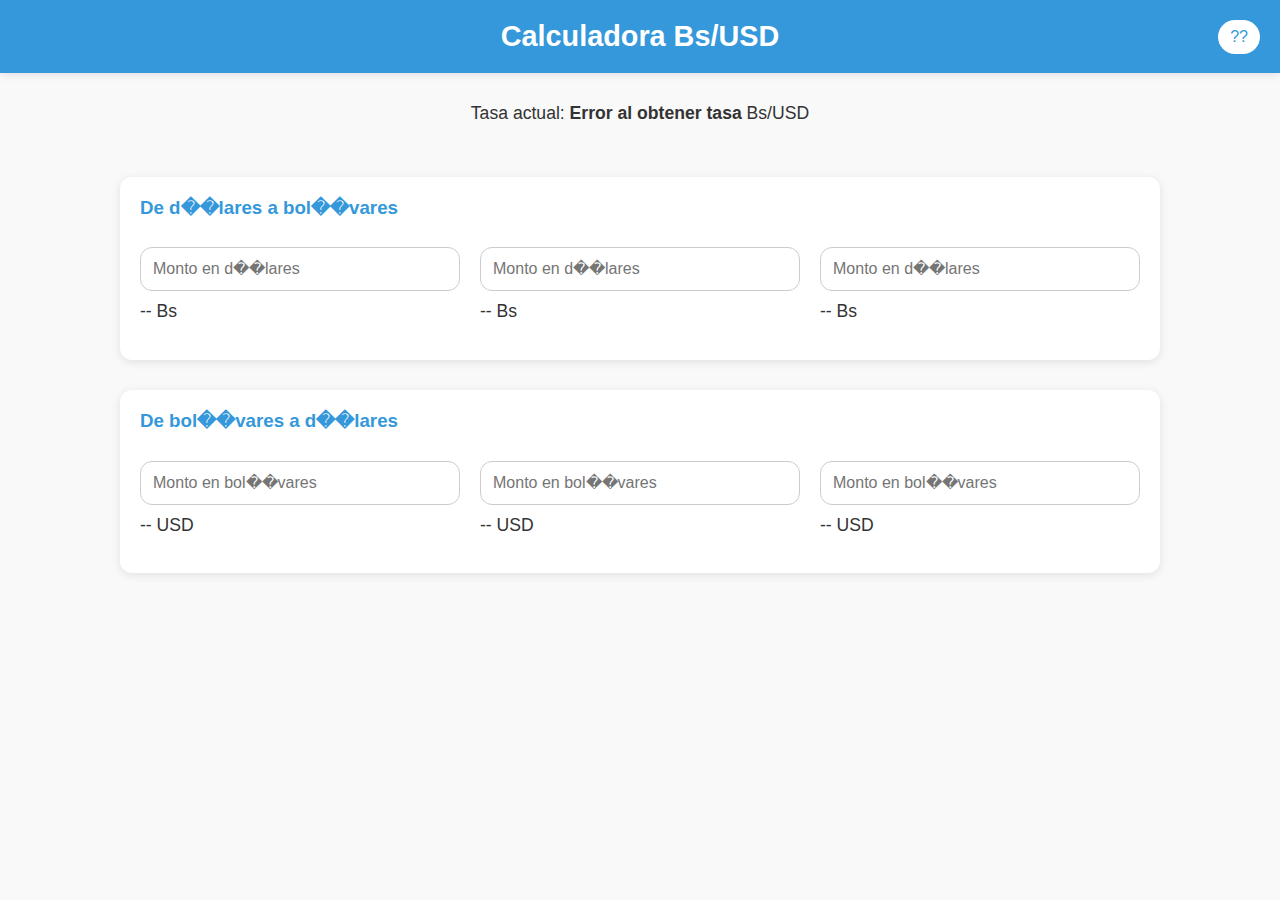
==== dev/index.html @ 86e4c059 "Add files via upload" ====
<!DOCTYPE html>
<html lang="es">
<head>
  <meta charset="UTF-8">
  <meta name="viewport" content="width=device-width, initial-scale=1.0">
  <title>Calculadora Bs/USD</title>
  <link rel="icon" type="image/png" href="https://img.icons8.com/?size=100&id=Ei0s3un949Vo&format=png&color=000000">
  <link rel="stylesheet" href="styles.css">
</head>
<body>

  <header>
    <h1>Calculadora Bs/USD</h1>
    <button id="theme-toggle">🌙</button>
  </header>

  <div class="tasa">
    <p>Tasa actual: <strong><span id="tasa">Cargando...</span></strong> Bs/USD</p>
  </div>

  <!-- USD to Bs Section -->
  <div class="container">
    <h3>De d��lares a bol��vares</h3>
    <div class="conversion-row">
      <div class="conversion">
        <input type="number" placeholder="Monto en d��lares" oninput="convertirADolares(this, 'resultado1')" step="0.01">
        <p id="resultado1">-- Bs</p>
      </div>
      <div class="conversion">
        <input type="number" placeholder="Monto en d��lares" oninput="convertirADolares(this, 'resultado2')" step="0.01">
        <p id="resultado2">-- Bs</p>
      </div>
      <div class="conversion">
        <input type="number" placeholder="Monto en d��lares" oninput="convertirADolares(this, 'resultado3')" step="0.01">
        <p id="resultado3">-- Bs</p>
      </div>
    </div>
  </div>

  <!-- Bs to USD Section -->
  <div class="container">
    <h3>De bol��vares a d��lares</h3>
    <div class="conversion-row">
      <div class="conversion">
        <input type="number" placeholder="Monto en bol��vares" oninput="convertirABolivares(this, 'resultado4')" step="0.01">
        <p id="resultado4">-- USD</p>
      </div>
      <div class="conversion">
        <input type="number" placeholder="Monto en bol��vares" oninput="convertirABolivares(this, 'resultado5')" step="0.01">
        <p id="resultado5">-- USD</p>
      </div>
      <div class="conversion">
        <input type="number" placeholder="Monto en bol��vares" oninput="convertirABolivares(this, 'resultado6')" step="0.01">
        <p id="resultado6">-- USD</p>
      </div>
    </div>
  </div>

  <script>
    let tasa = 0;

    // Obtener la tasa de cambio desde la API
    async function obtenerTasa() {
      try {
        const respuesta = await fetch('https://pydolarve.org/api/v1/dollar?page=bcv&format_date=default&rounded_price=false');
        const data = await respuesta.json();
        tasa = Math.ceil(parseFloat(data.monitors.usd.price) + 1);
        document.getElementById('tasa').innerText = tasa.toFixed(2).replace(/\B(?=(\d{3})+(?!\d))/g, ",");
      } catch (error) {
        document.getElementById('tasa').innerText = "Error al obtener tasa";
        console.error("Error al obtener la tasa:", error);
      }
    }

    obtenerTasa();

    // Funciones para convertir monedas
    function convertirADolares(input, resultadoId) {
      if (tasa === 0) return;
      const valor = parseFloat(input.value);
      if (isNaN(valor)) {
        document.getElementById(resultadoId).innerText = "-- Bs";
      } else {
        const resultado = valor * tasa;
        document.getElementById(resultadoId).innerText = resultado.toFixed(2) + " Bs";
      }
    }

    function convertirABolivares(input, resultadoId) {
      if (tasa === 0) return;
      const valor = parseFloat(input.value);
      if (isNaN(valor)) {
        document.getElementById(resultadoId).innerText = "-- USD";
      } else {
        const resultado = valor / tasa;
        document.getElementById(resultadoId).innerText = resultado.toFixed(2) + " USD";
      }
    }

    // Funci��n para obtener y aplicar el tema desde la cookie
    function obtenerTemaDesdeCookie() {
      const tema = document.cookie.replace(/(?:(?:^|.*;\s*)tema\s*\=\s*([^;]*).*$)|^.*$/, "$1");
      if (tema === "dark") {
        document.body.classList.add('dark');
        document.getElementById('theme-toggle').textContent = "??";
      } else {
        document.body.classList.remove('dark');
        document.getElementById('theme-toggle').textContent = "??";
      }
    }

    // Funci��n para guardar el tema en la cookie
    function guardarTemaEnCookie(tema) {
      document.cookie = `tema=${tema}; path=/; max-age=31536000`; // La cookie dura 1 a?o
    }

    // Tema claro/oscuro toggle
    const toggleBtn = document.getElementById('theme-toggle');
    toggleBtn.addEventListener('click', () => {
      const isDark = document.body.classList.toggle('dark');
      guardarTemaEnCookie(isDark ? 'dark' : 'light');
      if (isDark) {
        toggleBtn.textContent = "??"; // Cambio al icono de sol
      } else {
        toggleBtn.textContent = "??"; // Cambio al icono de luna
      }
    });

    // Aplicar el tema guardado al cargar la p��gina
    obtenerTemaDesdeCookie();
  </script>

</body>
</html>
---- dev/styles.css ----
:root {
  --primary-color: #3498db;
  --secondary-color: #f9f9f9;
  --text-color: #333;
  --border-radius: 12px;
}

body {
  font-family: 'Segoe UI', sans-serif;
  background-color: var(--secondary-color);
  margin: 0;
  padding: 0;
  color: var(--text-color);
  display: flex;
  flex-direction: column;
  align-items: center;
  min-height: 100vh;
  transition: background-color 0.3s, color 0.3s;
}

header {
  background-color: var(--primary-color);
  width: 100%;
  padding: 20px 0;
  text-align: center;
  color: white;
  box-shadow: 0 2px 8px rgba(0,0,0,0.1);
  position: relative;
}

h1 {
  margin: 0;
  font-size: 1.8rem;
}

#theme-toggle {
  position: absolute;
  right: 20px;
  top: 20px;
  background-color: white;
  color: var(--primary-color);
  border: none;
  padding: 8px 12px;
  border-radius: 20px;
  cursor: pointer;
  font-size: 1rem;
  transition: background-color 0.3s;
}

#theme-toggle:hover {
  background-color: #eee;
}

.tasa {
  margin: 20px 0;
  font-size: 1.2rem;
}

.container {
  background-color: white;
  padding: 20px;
  margin: 15px;
  border-radius: var(--border-radius);
  box-shadow: 0 2px 10px rgba(0,0,0,0.1);
  max-width: 1000px;
  width: 90%;
}

h3 {
  margin-top: 0;
  color: var(--primary-color);
}

.conversion-row {
  display: flex;
  flex-wrap: wrap;
  gap: 20px;
  justify-content: space-between;
}

.conversion {
  flex: 1 1 30%;
  min-width: 250px;
}

input {
  padding: 12px;
  margin-top: 10px;
  width: 100%;
  border: 1px solid #ccc;
  border-radius: var(--border-radius);
  box-sizing: border-box;
  font-size: 1rem;
}

p {
  margin-top: 10px;
  font-size: 1.1rem;
}

/* Dark Mode */
body.dark {
  background-color: #1c1c1c;
  color: #f1f1f1;
}

body.dark header {
  background-color: #2c3e50;
}

body.dark .container {
  background-color: #2c2c2c;
  box-shadow: 0 2px 10px rgba(0,0,0,0.5);
}

body.dark input {
  background-color: #3c3c3c;
  color: #f1f1f1;
  border: 1px solid #444;
}

body.dark p {
  color: #ddd;
}
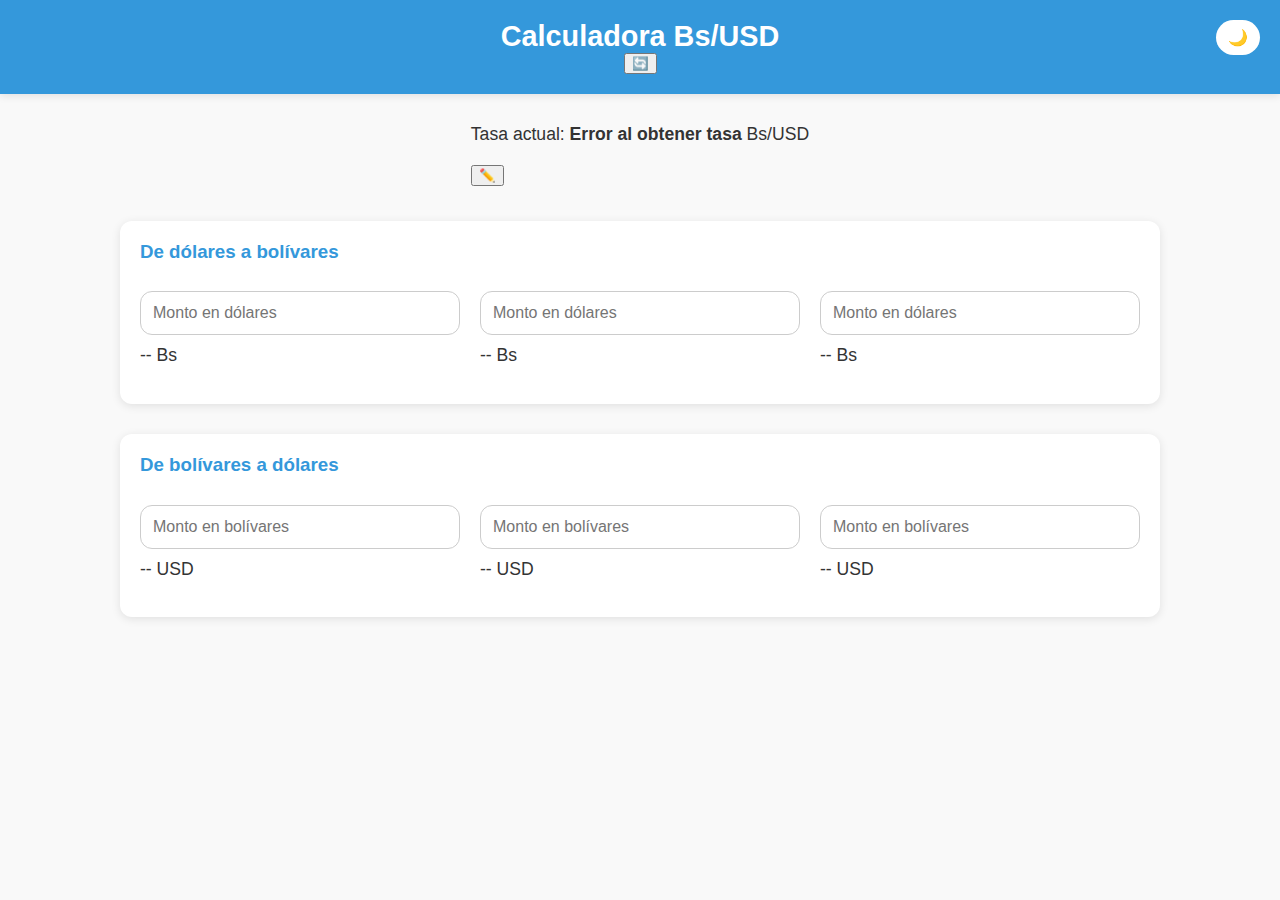
==== commit 78e79a01: "Update index.html" ====
--- a/dev/index.html
+++ b/dev/index.html
@@ -12,26 +12,28 @@
   <header>
     <h1>Calculadora Bs/USD</h1>
     <button id="theme-toggle">🌙</button>
+    <button id="reset-btn">🔄</button>
   </header>
 
   <div class="tasa">
     <p>Tasa actual: <strong><span id="tasa">Cargando...</span></strong> Bs/USD</p>
+    <button id="edit-tasa-btn" class="edit-btn">✏️</button>
   </div>
 
   <!-- USD to Bs Section -->
   <div class="container">
-    <h3>De d��lares a bol��vares</h3>
+    <h3>De dólares a bolívares</h3>
     <div class="conversion-row">
       <div class="conversion">
-        <input type="number" placeholder="Monto en d��lares" oninput="convertirADolares(this, 'resultado1')" step="0.01">
+        <input type="number" placeholder="Monto en dólares" oninput="convertirADolares(this, 'resultado1')" step="0.01">
         <p id="resultado1">-- Bs</p>
       </div>
       <div class="conversion">
-        <input type="number" placeholder="Monto en d��lares" oninput="convertirADolares(this, 'resultado2')" step="0.01">
+        <input type="number" placeholder="Monto en dólares" oninput="convertirADolares(this, 'resultado2')" step="0.01">
         <p id="resultado2">-- Bs</p>
       </div>
       <div class="conversion">
-        <input type="number" placeholder="Monto en d��lares" oninput="convertirADolares(this, 'resultado3')" step="0.01">
+        <input type="number" placeholder="Monto en dólares" oninput="convertirADolares(this, 'resultado3')" step="0.01">
         <p id="resultado3">-- Bs</p>
       </div>
     </div>
@@ -39,18 +41,18 @@
 
   <!-- Bs to USD Section -->
   <div class="container">
-    <h3>De bol��vares a d��lares</h3>
+    <h3>De bolívares a dólares</h3>
     <div class="conversion-row">
       <div class="conversion">
-        <input type="number" placeholder="Monto en bol��vares" oninput="convertirABolivares(this, 'resultado4')" step="0.01">
+        <input type="number" placeholder="Monto en bolívares" oninput="convertirABolivares(this, 'resultado4')" step="0.01">
         <p id="resultado4">-- USD</p>
       </div>
       <div class="conversion">
-        <input type="number" placeholder="Monto en bol��vares" oninput="convertirABolivares(this, 'resultado5')" step="0.01">
+        <input type="number" placeholder="Monto en bolívares" oninput="convertirABolivares(this, 'resultado5')" step="0.01">
         <p id="resultado5">-- USD</p>
       </div>
       <div class="conversion">
-        <input type="number" placeholder="Monto en bol��vares" oninput="convertirABolivares(this, 'resultado6')" step="0.01">
+        <input type="number" placeholder="Monto en bolívares" oninput="convertirABolivares(this, 'resultado6')" step="0.01">
         <p id="resultado6">-- USD</p>
       </div>
     </div>
@@ -59,7 +61,6 @@
   <script>
     let tasa = 0;
 
-    // Obtener la tasa de cambio desde la API
     async function obtenerTasa() {
       try {
         const respuesta = await fetch('https://pydolarve.org/api/v1/dollar?page=bcv&format_date=default&rounded_price=false');
@@ -74,7 +75,6 @@
 
     obtenerTasa();
 
-    // Funciones para convertir monedas
     function convertirADolares(input, resultadoId) {
       if (tasa === 0) return;
       const valor = parseFloat(input.value);
@@ -97,37 +97,33 @@
       }
     }
 
-    // Funci��n para obtener y aplicar el tema desde la cookie
-    function obtenerTemaDesdeCookie() {
-      const tema = document.cookie.replace(/(?:(?:^|.*;\s*)tema\s*\=\s*([^;]*).*$)|^.*$/, "$1");
-      if (tema === "dark") {
-        document.body.classList.add('dark');
-        document.getElementById('theme-toggle').textContent = "??";
-      } else {
-        document.body.classList.remove('dark');
-        document.getElementById('theme-toggle').textContent = "??";
-      }
-    }
-
-    // Funci��n para guardar el tema en la cookie
-    function guardarTemaEnCookie(tema) {
-      document.cookie = `tema=${tema}; path=/; max-age=31536000`; // La cookie dura 1 a?o
-    }
-
     // Tema claro/oscuro toggle
     const toggleBtn = document.getElementById('theme-toggle');
     toggleBtn.addEventListener('click', () => {
-      const isDark = document.body.classList.toggle('dark');
-      guardarTemaEnCookie(isDark ? 'dark' : 'light');
-      if (isDark) {
-        toggleBtn.textContent = "??"; // Cambio al icono de sol
+      document.body.classList.toggle('dark');
+      if (document.body.classList.contains('dark')) {
+        toggleBtn.textContent = "🌞";
       } else {
-        toggleBtn.textContent = "??"; // Cambio al icono de luna
+        toggleBtn.textContent = "🌙";
       }
     });
 
-    // Aplicar el tema guardado al cargar la p��gina
-    obtenerTemaDesdeCookie();
+    // Reset button functionality
+    const resetBtn = document.getElementById('reset-btn');
+    resetBtn.addEventListener('click', () => {
+      document.querySelectorAll('input').forEach(input => input.value = '');
+      document.querySelectorAll('p[id^="resultado"]').forEach(p => p.innerText = '-- Bs');
+    });
+
+    // Edit rate button functionality
+    const editTasaBtn = document.getElementById('edit-tasa-btn');
+    editTasaBtn.addEventListener('click', () => {
+      const nuevaTasa = prompt("Introduce la nueva tasa Bs/USD:", tasa);
+      if (nuevaTasa !== null && !isNaN(nuevaTasa)) {
+        tasa = parseFloat(nuevaTasa);
+        document.getElementById('tasa').innerText = tasa.toFixed(2).replace(/\B(?=(\d{3})+(?!\d))/g, ",");
+      }
+    });
   </script>
 
 </body>
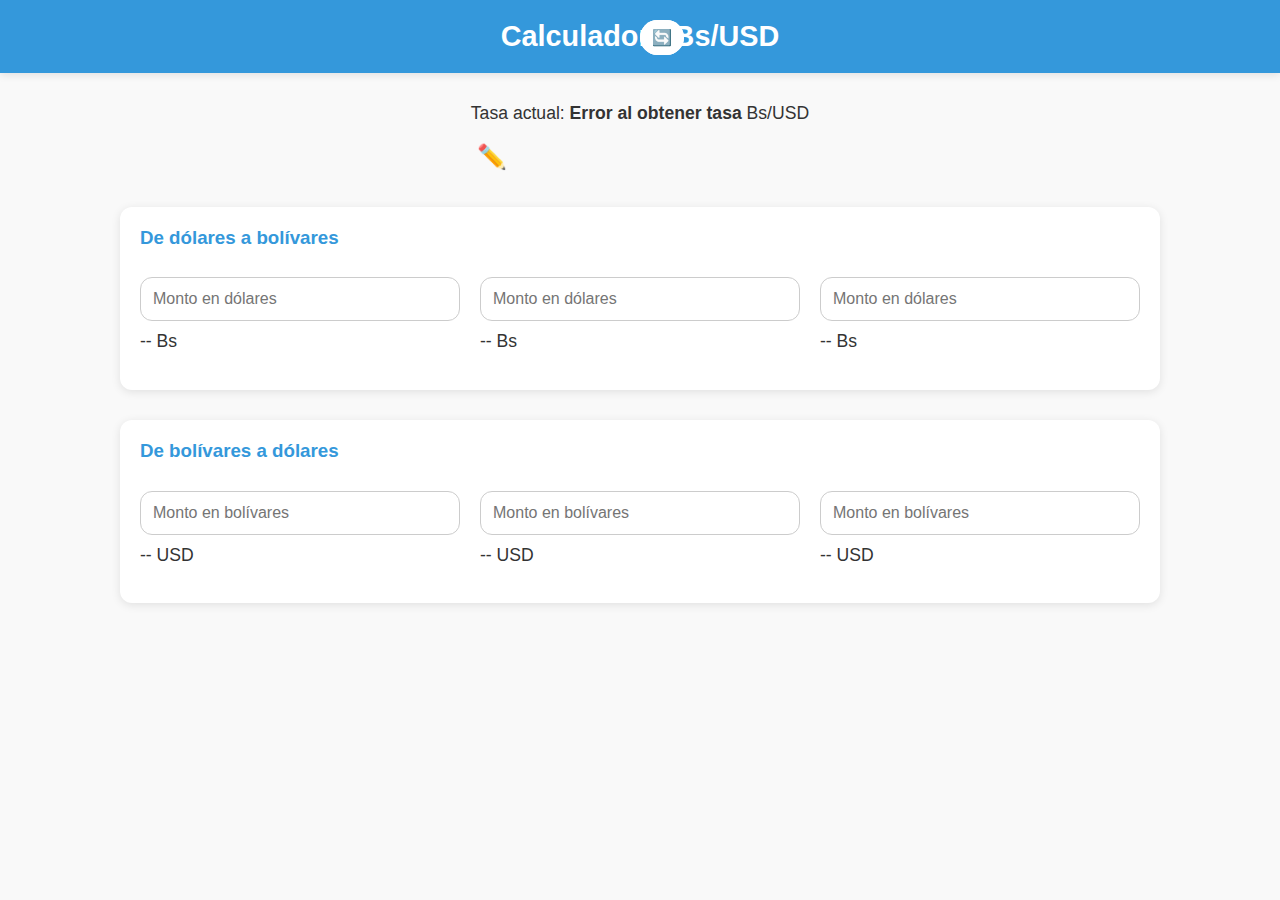
==== commit 4e6b08fb: "Update index.html" ====
--- a/dev/index.html
+++ b/dev/index.html
@@ -17,10 +17,9 @@
 
   <div class="tasa">
     <p>Tasa actual: <strong><span id="tasa">Cargando...</span></strong> Bs/USD</p>
-    <button id="edit-tasa-btn" class="edit-btn">✏️</button>
+    <button class="edit-btn" onclick="editarTasa()"><span id="edit-icon">✏️</span></button>
   </div>
 
-  <!-- USD to Bs Section -->
   <div class="container">
     <h3>De dólares a bolívares</h3>
     <div class="conversion-row">
@@ -39,7 +38,6 @@
     </div>
   </div>
 
-  <!-- Bs to USD Section -->
   <div class="container">
     <h3>De bolívares a dólares</h3>
     <div class="conversion-row">
@@ -97,33 +95,27 @@
       }
     }
 
-    // Tema claro/oscuro toggle
-    const toggleBtn = document.getElementById('theme-toggle');
-    toggleBtn.addEventListener('click', () => {
-      document.body.classList.toggle('dark');
-      if (document.body.classList.contains('dark')) {
-        toggleBtn.textContent = "🌞";
-      } else {
-        toggleBtn.textContent = "🌙";
-      }
-    });
-
-    // Reset button functionality
-    const resetBtn = document.getElementById('reset-btn');
-    resetBtn.addEventListener('click', () => {
-      document.querySelectorAll('input').forEach(input => input.value = '');
-      document.querySelectorAll('p[id^="resultado"]').forEach(p => p.innerText = '-- Bs');
-    });
-
-    // Edit rate button functionality
-    const editTasaBtn = document.getElementById('edit-tasa-btn');
-    editTasaBtn.addEventListener('click', () => {
-      const nuevaTasa = prompt("Introduce la nueva tasa Bs/USD:", tasa);
-      if (nuevaTasa !== null && !isNaN(nuevaTasa)) {
+    function editarTasa() {
+      const nuevaTasa = prompt("Introduce la nueva tasa de cambio Bs/USD:", tasa);
+      if (nuevaTasa && !isNaN(nuevaTasa)) {
         tasa = parseFloat(nuevaTasa);
         document.getElementById('tasa').innerText = tasa.toFixed(2).replace(/\B(?=(\d{3})+(?!\d))/g, ",");
       }
+    }
+
+    document.getElementById('theme-toggle').addEventListener('click', () => {
+      document.body.classList.toggle('dark');
+      localStorage.setItem('theme', document.body.classList.contains('dark') ? 'dark' : 'light');
     });
+
+    document.getElementById('reset-btn').addEventListener('click', () => {
+      location.reload();
+    });
+
+    const savedTheme = localStorage.getItem('theme');
+    if (savedTheme === 'dark') {
+      document.body.classList.add('dark');
+    }
   </script>
 
 </body>
--- a/dev/styles.css
+++ b/dev/styles.css
@@ -33,9 +33,8 @@
   font-size: 1.8rem;
 }
 
-#theme-toggle {
+#theme-toggle, #reset-btn {
   position: absolute;
-  right: 20px;
   top: 20px;
   background-color: white;
   color: var(--primary-color);
@@ -47,13 +46,20 @@
   transition: background-color 0.3s;
 }
 
-#theme-toggle:hover {
+#theme-toggle:hover, #reset-btn:hover {
   background-color: #eee;
 }
 
 .tasa {
   margin: 20px 0;
   font-size: 1.2rem;
+}
+
+.edit-btn {
+  background-color: transparent;
+  border: none;
+  cursor: pointer;
+  font-size: 1.5rem;
 }
 
 .container {
@@ -116,9 +122,26 @@
 body.dark input {
   background-color: #3c3c3c;
   color: #f1f1f1;
-  border: 1px solid #444;
+  border: 1px solid #555;
 }
 
-body.dark p {
-  color: #ddd;
+body.dark #theme-toggle {
+  background-color: #2c3e50;
+  color: white;
 }
+
+body.dark #reset-btn {
+  background-color: #34495e;
+  color: white;
+}
+
+@media (max-width: 768px) {
+  .conversion-row {
+    flex-direction: column;
+    align-items: center;
+  }
+
+  .conversion {
+    width: 90%;
+  }
+}
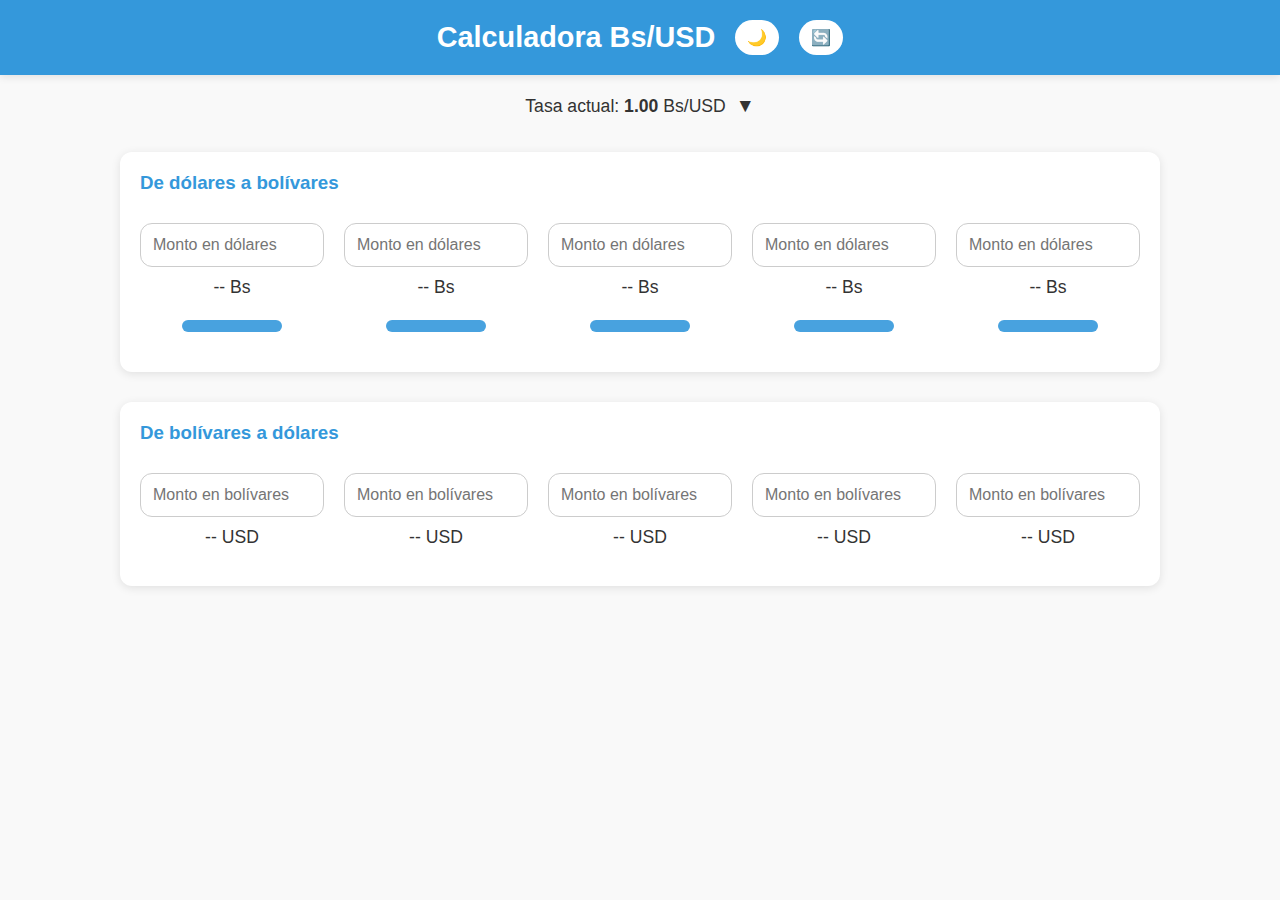
==== commit 3f8bfac3: "Add files via upload" ====
--- a/dev/index.html
+++ b/dev/index.html
@@ -1,122 +1,273 @@
 <!DOCTYPE html>
 <html lang="es">
 <head>
-  <meta charset="UTF-8">
-  <meta name="viewport" content="width=device-width, initial-scale=1.0">
-  <title>Calculadora Bs/USD</title>
-  <link rel="icon" type="image/png" href="https://img.icons8.com/?size=100&id=Ei0s3un949Vo&format=png&color=000000">
-  <link rel="stylesheet" href="styles.css">
+    <meta charset="UTF-8">
+    <meta name="viewport" content="width=device-width, initial-scale=1.0">
+    <title>Calculadora Bs/USD</title>
+    <link rel="icon" type="image/png" href="https://img.icons8.com/?size=100&id=Ei0s3un949Vo&format=png&color=000000">
+    <link rel="stylesheet" href="styles.css">
 </head>
 <body>
 
-  <header>
+<header>
     <h1>Calculadora Bs/USD</h1>
     <button id="theme-toggle">🌙</button>
     <button id="reset-btn">🔄</button>
-  </header>
-
-  <div class="tasa">
-    <p>Tasa actual: <strong><span id="tasa">Cargando...</span></strong> Bs/USD</p>
-    <button class="edit-btn" onclick="editarTasa()"><span id="edit-icon">✏️</span></button>
-  </div>
-
-  <div class="container">
+</header>
+
+<div class="tasa">
+    <p id="tasa-text">
+        Tasa actual: <strong><span id="tasa">Cargando...</span></strong> Bs/USD
+        <span class="dropdown-toggle">▼</span>
+    </p>
+    <!-- Menú desplegable personalizado -->
+    <div id="tasa-dropdown" class="dropdown hidden">
+        <div class="dropdown-item" data-value="bcv">BCV</div>
+        <div class="dropdown-item" data-value="tasa_corregida">Tasa Corregida</div>
+        <div class="dropdown-item" data-value="tasa_promedio">Tasa Promedio</div>
+        <div class="dropdown-item" data-value="tasa_promedio_doble">Tasa Promedio Doble</div>
+        <div class="dropdown-item" data-value="enparalelovzla">Tasa Paralela</div>
+    </div>
+</div>
+
+<!-- Conversión de dólares a bolívares (5 inputs) -->
+<div class="container">
     <h3>De dólares a bolívares</h3>
     <div class="conversion-row">
-      <div class="conversion">
-        <input type="number" placeholder="Monto en dólares" oninput="convertirADolares(this, 'resultado1')" step="0.01">
-        <p id="resultado1">-- Bs</p>
-      </div>
-      <div class="conversion">
-        <input type="number" placeholder="Monto en dólares" oninput="convertirADolares(this, 'resultado2')" step="0.01">
-        <p id="resultado2">-- Bs</p>
-      </div>
-      <div class="conversion">
-        <input type="number" placeholder="Monto en dólares" oninput="convertirADolares(this, 'resultado3')" step="0.01">
-        <p id="resultado3">-- Bs</p>
-      </div>
+        <div class="conversion">
+            <input type="text" placeholder="Monto en dólares" oninput="convertir(this, 'resultado1', true)" step="0.01">
+            <p id="resultado1">-- Bs</p>
+            <p class="cobrar" id="cobrar1"></p>
+        </div>
+        <div class="conversion">
+            <input type="text" placeholder="Monto en dólares" oninput="convertir(this, 'resultado2', true)" step="0.01">
+            <p id="resultado2">-- Bs</p>
+            <p class="cobrar" id="cobrar2"></p>
+        </div>
+        <div class="conversion">
+            <input type="text" placeholder="Monto en dólares" oninput="convertir(this, 'resultado3', true)" step="0.01">
+            <p id="resultado3">-- Bs</p>
+            <p class="cobrar" id="cobrar3"></p>
+        </div>
+        <div class="conversion">
+            <input type="text" placeholder="Monto en dólares" oninput="convertir(this, 'resultado4', true)" step="0.01">
+            <p id="resultado4">-- Bs</p>
+            <p class="cobrar" id="cobrar4"></p>
+        </div>
+        <div class="conversion">
+            <input type="text" placeholder="Monto en dólares" oninput="convertir(this, 'resultado5', true)" step="0.01">
+            <p id="resultado5">-- Bs</p>
+            <p class="cobrar" id="cobrar5"></p>
+        </div>
     </div>
-  </div>
-
-  <div class="container">
+</div>
+
+<!-- Conversión de bolívares a dólares (5 inputs) -->
+<div class="container">
     <h3>De bolívares a dólares</h3>
     <div class="conversion-row">
-      <div class="conversion">
-        <input type="number" placeholder="Monto en bolívares" oninput="convertirABolivares(this, 'resultado4')" step="0.01">
-        <p id="resultado4">-- USD</p>
-      </div>
-      <div class="conversion">
-        <input type="number" placeholder="Monto en bolívares" oninput="convertirABolivares(this, 'resultado5')" step="0.01">
-        <p id="resultado5">-- USD</p>
-      </div>
-      <div class="conversion">
-        <input type="number" placeholder="Monto en bolívares" oninput="convertirABolivares(this, 'resultado6')" step="0.01">
-        <p id="resultado6">-- USD</p>
-      </div>
+        <div class="conversion">
+            <input type="text" placeholder="Monto en bolívares" oninput="convertir(this, 'resultado6', false)" step="0.01">
+            <p id="resultado6">-- USD</p>
+        </div>
+        <div class="conversion">
+            <input type="text" placeholder="Monto en bolívares" oninput="convertir(this, 'resultado7', false)" step="0.01">
+            <p id="resultado7">-- USD</p>
+        </div>
+        <div class="conversion">
+            <input type="text" placeholder="Monto en bolívares" oninput="convertir(this, 'resultado8', false)" step="0.01">
+            <p id="resultado8">-- USD</p>
+        </div>
+        <div class="conversion">
+            <input type="text" placeholder="Monto en bolívares" oninput="convertir(this, 'resultado9', false)" step="0.01">
+            <p id="resultado9">-- USD</p>
+        </div>
+        <div class="conversion">
+            <input type="text" placeholder="Monto en bolívares" oninput="convertir(this, 'resultado10', false)" step="0.01">
+            <p id="resultado10">-- USD</p>
+        </div>
     </div>
-  </div>
-
-  <script>
+</div>
+
+<script>
     let tasa = 0;
-
-    async function obtenerTasa() {
-      try {
-        const respuesta = await fetch('https://pydolarve.org/api/v1/dollar?page=bcv&format_date=default&rounded_price=false');
-        const data = await respuesta.json();
-        tasa = Math.ceil(parseFloat(data.monitors.usd.price) + 1);
-        document.getElementById('tasa').innerText = tasa.toFixed(2).replace(/\B(?=(\d{3})+(?!\d))/g, ",");
-      } catch (error) {
-        document.getElementById('tasa').innerText = "Error al obtener tasa";
-        console.error("Error al obtener la tasa:", error);
-      }
-    }
-
-    obtenerTasa();
-
-    function convertirADolares(input, resultadoId) {
-      if (tasa === 0) return;
-      const valor = parseFloat(input.value);
-      if (isNaN(valor)) {
-        document.getElementById(resultadoId).innerText = "-- Bs";
-      } else {
-        const resultado = valor * tasa;
-        document.getElementById(resultadoId).innerText = resultado.toFixed(2) + " Bs";
-      }
-    }
-
-    function convertirABolivares(input, resultadoId) {
-      if (tasa === 0) return;
-      const valor = parseFloat(input.value);
-      if (isNaN(valor)) {
-        document.getElementById(resultadoId).innerText = "-- USD";
-      } else {
-        const resultado = valor / tasa;
-        document.getElementById(resultadoId).innerText = resultado.toFixed(2) + " USD";
-      }
-    }
-
-    function editarTasa() {
-      const nuevaTasa = prompt("Introduce la nueva tasa de cambio Bs/USD:", tasa);
-      if (nuevaTasa && !isNaN(nuevaTasa)) {
-        tasa = parseFloat(nuevaTasa);
-        document.getElementById('tasa').innerText = tasa.toFixed(2).replace(/\B(?=(\d{3})+(?!\d))/g, ",");
-      }
-    }
-
+    let tasaSeleccionada = localStorage.getItem('tasaSeleccionada') || "tasa_corregida";
+    let temaSeleccionado = localStorage.getItem('theme') || 'light'; // Recupera el tema seleccionado.
+
+    // Asignar el tema seleccionado cuando se carga la página
+    document.body.classList.add(temaSeleccionado);
+    document.getElementById('theme-toggle').textContent = temaSeleccionado === 'dark' ? '☀️' : '🌙';
+
+    // Función para guardar la tasa seleccionada en localStorage
+    function guardarTasaSeleccionada(valor) {
+        localStorage.setItem('tasaSeleccionada', valor);
+    }
+
+    // Funciones para obtener las tasas
+    async function obtenerTasaOficial() {
+        try {
+            const respuesta = await fetch('https://pydolarve.org/api/v1/dollar?page=bcv&format_date=default&rounded_price=false');
+            const data = await respuesta.json();
+            const oficial = parseFloat(data.monitors.usd.price);
+            if (isNaN(oficial)) throw new Error('Tasa oficial inválida');
+            return oficial;
+        } catch (error) {
+            console.error("Error al obtener la tasa oficial:", error);
+            mostrarError("No se pudo obtener la tasa oficial.");
+            return 0;
+        }
+    }
+
+    async function obtenerTasaParalela() {
+        try {
+            const respuesta = await fetch('https://pydolarve.org/api/v1/dollar?page=alcambio&format_date=default&rounded_price=false');
+            const data = await respuesta.json();
+            const paralela = parseFloat(data.monitors.enparalelovzla.price);
+            if (isNaN(paralela)) throw new Error('Tasa paralela inválida');
+            return paralela;
+        } catch (error) {
+            console.error("Error al obtener la tasa paralela:", error);
+            mostrarError("No se pudo obtener la tasa paralela.");
+            return 0;
+        }
+    }
+
+    async function obtenerTasaPromedio() {
+        const oficial = await obtenerTasaOficial();
+        const paralela = await obtenerTasaParalela();
+        return (oficial + paralela) / 2;
+    }
+
+    async function obtenerTasaPromedioDoble() {
+        const promedio = await obtenerTasaPromedio();
+        const oficial = await obtenerTasaOficial();
+        return (promedio + oficial) / 2;
+    }
+
+    // Muestra un mensaje de error en la interfaz de usuario
+    function mostrarError(mensaje) {
+        alert(mensaje); // Puedes usar un elemento HTML en lugar de alert
+    }
+
+    // Actualiza la tasa según la opción seleccionada
+    async function actualizarTasa() {
+        switch (tasaSeleccionada) {
+            case "bcv":
+                tasa = await obtenerTasaOficial();
+                break;
+            case "tasa_corregida":
+                tasa = Math.ceil(await obtenerTasaOficial() + 1);
+                break;
+            case "tasa_promedio":
+                tasa = await obtenerTasaPromedio();
+                break;
+            case "tasa_promedio_doble":
+                tasa = await obtenerTasaPromedioDoble();
+                break;
+            case "enparalelovzla":
+                tasa = await obtenerTasaParalela();
+                break;
+            default:
+                tasa = await obtenerTasaOficial();
+                break;
+        }
+        if (!isNaN(tasa) && tasa !== 0) {
+            document.getElementById('tasa').innerText = tasa.toFixed(2).replace(/\B(?=(\d{3})+(?!\d))/g, ",");
+            //document.getElementById('tasa-text').innerHTML = `Tasa actual: <strong><span id="tasa">${tasa.toFixed(2)}</span></strong> Bs/USD <span class="dropdown-toggle">▼</span>`;
+        }
+    }
+
+    actualizarTasa();
+
+    // Función para obtener el valor numérico correctamente
+    function obtenerValorNumerico(valor) {
+        valor = valor.replace(',', '.');
+        if (isNaN(parseFloat(valor))) {
+            return NaN;
+        }
+        return parseFloat(valor);
+    }
+
+    function evaluarExpresion(expresion) {
+        // Reemplazar comas por puntos para unificar el formato decimal
+        expresion = expresion.replace(/,/g, '.');
+
+        // Validar que la expresión solo contenga números, operadores y paréntesis
+        const expresionValida = /^[0-9+\-*/().\s]*$/;
+
+        if (expresionValida.test(expresion)) {
+            try {
+                // Evaluar la expresión usando eval
+                return eval(expresion);
+            } catch (e) {
+                console.error("Expresión inválida:", expresion);
+                return NaN;
+            }
+        } else {
+            console.error("La expresión contiene caracteres no válidos:", expresion);
+            return NaN;
+        }
+    }
+
+    // Función genérica para realizar las conversiones
+    function convertir(input, resultadoId, aDolares) {
+        if (tasa === 0) return;
+
+        let resultado = NaN;
+        const inputValue = input.value;
+        const incluyeOperadores = inputValue.includes('+') || inputValue.includes('-') || inputValue.includes('*') || inputValue.includes('/');
+
+        if (incluyeOperadores) {
+            const valorEvaluado = evaluarExpresion(inputValue);
+            resultado = isNaN(valorEvaluado) ? 0 : (aDolares ? valorEvaluado * tasa : valorEvaluado / tasa);
+        } else {
+            const valor = obtenerValorNumerico(inputValue);
+            resultado = isNaN(valor) ? 0 : (aDolares ? valor * tasa : valor / tasa);
+        }
+
+        const formatoResultado = isNaN(resultado) ? "-- " + (aDolares ? "Bs" : "USD") : resultado.toFixed(2) + " " + (aDolares ? "Bs" : "USD");
+        document.getElementById(resultadoId).innerText = formatoResultado;
+
+        if (aDolares) {
+            const cobrarId = resultadoId.replace('resultado', 'cobrar');
+            if (!isNaN(resultado)) {
+                document.getElementById(cobrarId).innerText = "A cobrar: " + Math.ceil(resultado) + " Bs";
+            } else {
+                document.getElementById(cobrarId).innerText = "";
+            }
+        }
+    }
+
+    // Manejo del menú desplegable para la tasa
+    document.getElementById('tasa-text').addEventListener('click', () => {
+        document.getElementById('tasa-dropdown').classList.toggle('hidden');
+    });
+
+    document.querySelectorAll('.dropdown-item').forEach(item => {
+        item.addEventListener('click', (e) => {
+            tasaSeleccionada = e.target.dataset.value;
+            guardarTasaSeleccionada(tasaSeleccionada);
+            actualizarTasa();
+            document.getElementById('tasa-dropdown').classList.add('hidden');
+        });
+    });
+
+    // Funcionalidad para el tema
     document.getElementById('theme-toggle').addEventListener('click', () => {
-      document.body.classList.toggle('dark');
-      localStorage.setItem('theme', document.body.classList.contains('dark') ? 'dark' : 'light');
+        const currentTheme = document.body.classList.contains('dark') ? 'dark' : 'light';
+        const newTheme = currentTheme === 'dark' ? 'light' : 'dark';
+        document.body.classList.remove(currentTheme);
+        document.body.classList.add(newTheme);
+
+        document.getElementById('theme-toggle').textContent = newTheme === 'dark' ? '☀️' : '🌙';
+        localStorage.setItem('theme', newTheme); // Guardar el tema en localStorage
     });
 
     document.getElementById('reset-btn').addEventListener('click', () => {
-      location.reload();
-    });
-
-    const savedTheme = localStorage.getItem('theme');
-    if (savedTheme === 'dark') {
-      document.body.classList.add('dark');
-    }
-  </script>
+        location.reload();
+    });
+
+</script>
 
 </body>
 </html>
--- a/dev/styles.css
+++ b/dev/styles.css
@@ -26,6 +26,10 @@
   color: white;
   box-shadow: 0 2px 8px rgba(0,0,0,0.1);
   position: relative;
+  display: flex;
+  justify-content: center;
+  align-items: center;
+  gap: 20px;
 }
 
 h1 {
@@ -33,9 +37,7 @@
   font-size: 1.8rem;
 }
 
-#theme-toggle, #reset-btn {
-  position: absolute;
-  top: 20px;
+header button {
   background-color: white;
   color: var(--primary-color);
   border: none;
@@ -46,22 +48,55 @@
   transition: background-color 0.3s;
 }
 
-#theme-toggle:hover, #reset-btn:hover {
+header button:hover {
   background-color: #eee;
 }
 
 .tasa {
   margin: 20px 0;
   font-size: 1.2rem;
-}
-
-.edit-btn {
-  background-color: transparent;
-  border: none;
+  position: relative;
   cursor: pointer;
-  font-size: 1.5rem;
-}
-
+}
+
+.tasa p {
+  margin: 0;
+  display: inline-block;
+}
+
+.dropdown-toggle {
+  margin-left: 5px;
+  font-size: 1.2rem;
+}
+
+.dropdown {
+  position: absolute;
+  top: 110%;
+  left: 0;
+  background-color: white;
+  border: 1px solid #ccc;
+  border-radius: var(--border-radius);
+  box-shadow: 0 2px 8px rgba(0,0,0,0.2);
+  z-index: 100;
+  width: 250px;
+  padding: 5px 0;
+}
+
+.dropdown.hidden {
+  display: none;
+}
+
+.dropdown-item {
+  padding: 8px 12px;
+  cursor: pointer;
+  transition: background-color 0.2s;
+}
+
+.dropdown-item:hover {
+  background-color: #eee;
+}
+
+/* Contenedor de conversiones */
 .container {
   background-color: white;
   padding: 20px;
@@ -77,6 +112,7 @@
   color: var(--primary-color);
 }
 
+/* Conversion row: en pantallas grandes, 5 items lado a lado; en móvil se apilan */
 .conversion-row {
   display: flex;
   flex-wrap: wrap;
@@ -85,8 +121,9 @@
 }
 
 .conversion {
-  flex: 1 1 30%;
-  min-width: 250px;
+  flex: 1 1 calc(20% - 20px);
+  min-width: 150px;
+  text-align: center;
 }
 
 input {
@@ -104,44 +141,74 @@
   font-size: 1.1rem;
 }
 
-/* Dark Mode */
-body.dark {
-  background-color: #1c1c1c;
-  color: #f1f1f1;
-}
-
-body.dark header {
-  background-color: #2c3e50;
-}
-
-body.dark .container {
-  background-color: #2c2c2c;
-  box-shadow: 0 2px 10px rgba(0,0,0,0.5);
-}
-
-body.dark input {
-  background-color: #3c3c3c;
-  color: #f1f1f1;
-  border: 1px solid #555;
-}
-
-body.dark #theme-toggle {
-  background-color: #2c3e50;
-  color: white;
-}
-
-body.dark #reset-btn {
-  background-color: #34495e;
-  color: white;
-}
-
+/* Estilo para el monto a cobrar: fondo oscuro con 90% de opacidad */
+.cobrar {
+  margin-top: 5px;
+  background-color: rgba(52, 152, 219, 0.9); /* Usando el azul primario (3498db) con 90% de opacidad */
+  color: #fff;
+  padding: 6px 10px;
+  border-radius: 6px;
+  font-size: 1rem;
+  display: inline-block;
+  min-width: 80px;
+  text-align: center;
+}
+
+/* Responsive: para pantallas de menos de 768px, apilar conversiones */
 @media (max-width: 768px) {
   .conversion-row {
     flex-direction: column;
     align-items: center;
   }
-
+  
   .conversion {
     width: 90%;
+    flex: unset;
   }
-}
+  
+  header {
+    flex-direction: column;
+    gap: 10px;
+  }
+}
+
+/* Dark Mode */
+body.dark {
+  background-color: #1c1c1c;
+  color: #f1f1f1;
+}
+
+body.dark header {
+  background-color: #2c3e50;
+}
+
+body.dark .container {
+  background-color: #2c2c2c;
+  box-shadow: 0 2px 10px rgba(0,0,0,0.5);
+}
+
+body.dark input {
+  background-color: #3c3c3c;
+  color: #f1f1f1;
+  border: 1px solid #555;
+}
+
+body.dark #theme-toggle {
+  background-color: #2c3e50;
+  color: white;
+}
+
+body.dark #reset-btn {
+  background-color: #34495e;
+  color: white;
+}
+
+body.dark .dropdown {
+  background-color: #2c2c2c;
+  border-color: #555;
+  box-shadow: 0 2px 8px rgba(0,0,0,0.5);
+}
+
+body.dark .dropdown-item:hover {
+  background-color: #444;
+}
